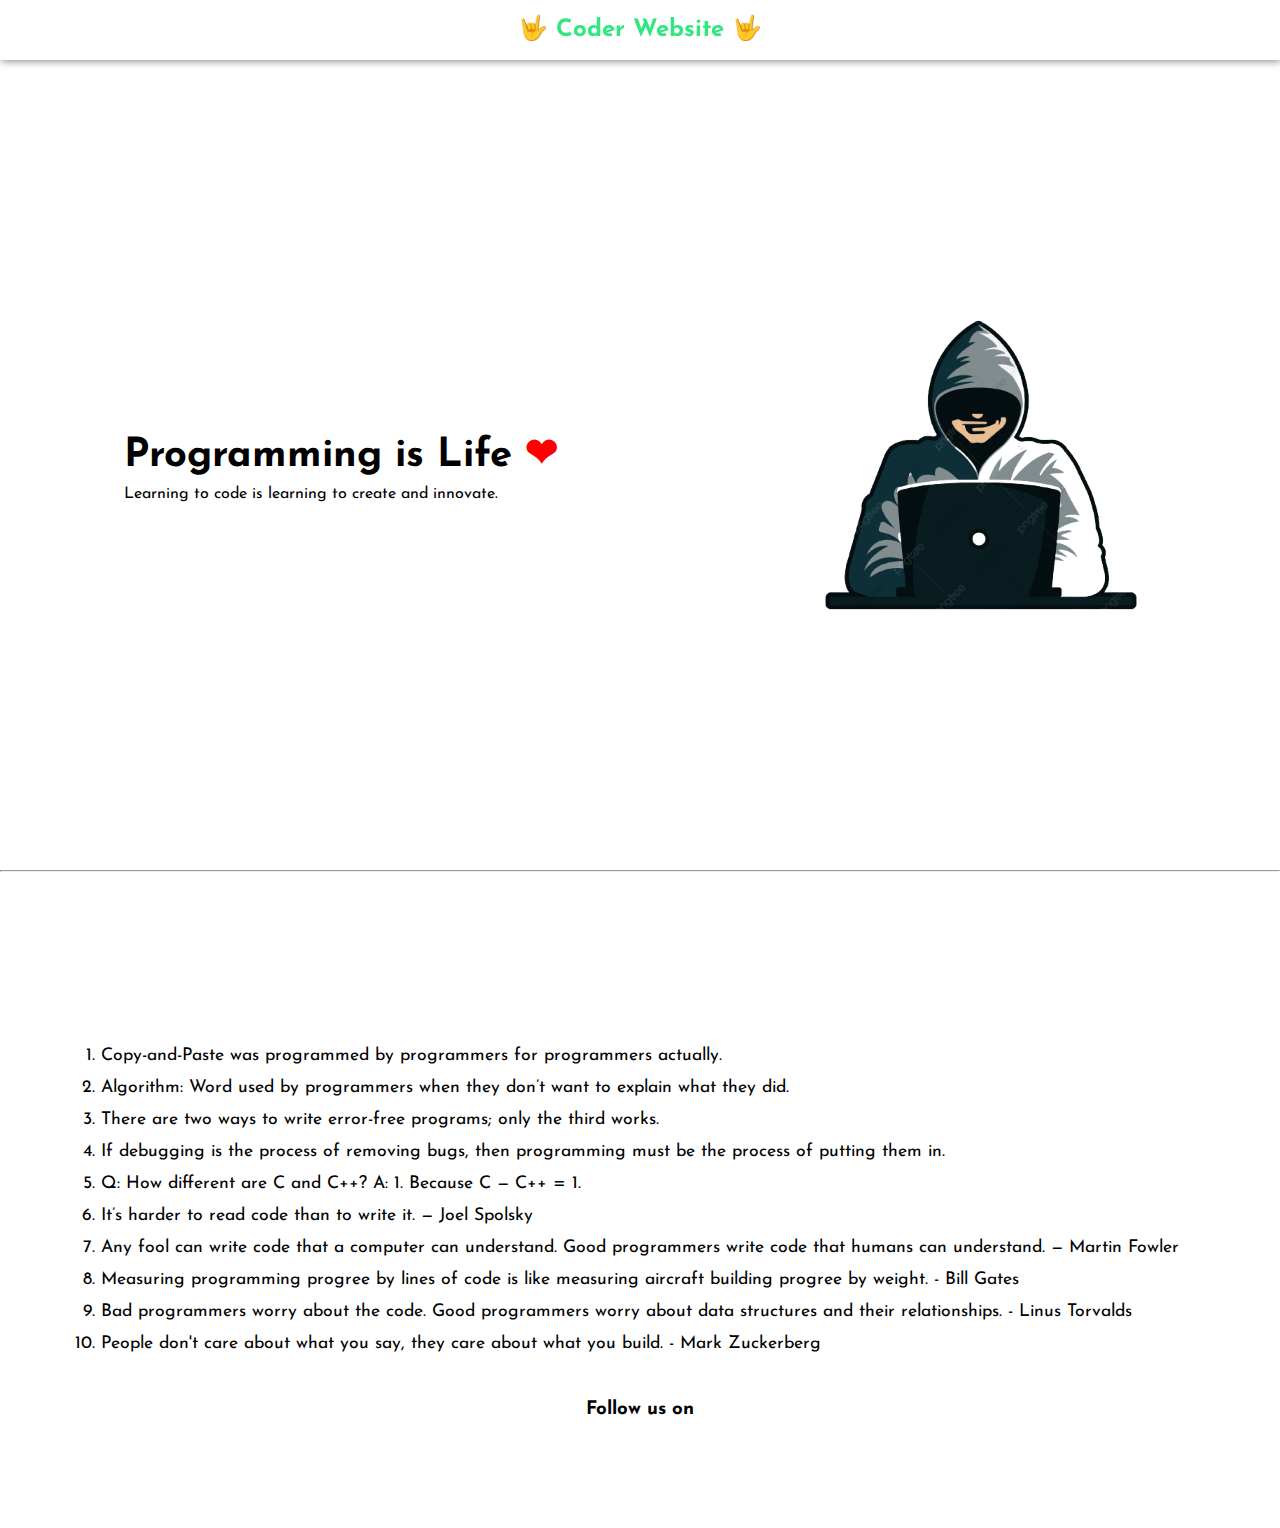
==== index.html @ 0305b73d "Add files via upload" ====
<!DOCTYPE html>
<html lang="en">
  <head>
    <meta charset="UTF-8" />
    <meta http-equiv="X-UA-Compatible" content="IE=edge" />
    <meta name="viewport" content="width=device-width, initial-scale=1.0" />
    <title>Coder Website ❤</title>
    <link rel="stylesheet" href="style.css" />
    <link rel="stylesheet" href="https://unpkg.com/aos@next/dist/aos.css" />
  </head>
  <body>
    <nav>
      <h2>🤟 Coder Website 🤟</h2>
    </nav>
    <div class="root">
      <div class="info">
        <h1>Programming is Life <span class="heart">❤</span></h1>
        <p>Learning to code is learning to create and innovate.</p>
        <p class="scroll">&downarrow;</p>
      </div>
      <img src="coder.png" alt="" class="coder" />
    </div>
    <hr>
    <div class="followus">
        <h3 data-aos="zoom-in" data-aos-duration="1000" data-aos-offset="50">Popular Quotes 🥰</h3>
        <ol>
            <li>Copy-and-Paste was programmed by programmers for programmers actually.</li>
            <li>Algorithm: Word used by programmers when they don’t want to explain what they did. </li>
            <li>There are two ways to write error-free programs; only the third works.</li>
            <li>If debugging is the process of removing bugs, then programming must be the process of putting them in.</li>
            <li>Q: How different are C and C++? A: 1. Because C — C++ = 1. </li>
            <li>It’s harder to read code than to write it. — Joel Spolsky</li>
            <li>Any fool can write code that a computer can understand. Good programmers write code that humans can understand. — Martin Fowler</li>
            <li>Measuring programming progree by lines of code is like measuring aircraft building progree by weight. - Bill Gates</li>
            <li> Bad programmers worry about the code. Good programmers worry about data structures and their relationships. - Linus Torvalds</li>
            <li>People don't care about what you say, they care about what you build. - Mark Zuckerberg</li>
        </ol>
      <div class="icons">
          <h3>Follow us on </h3>
        <img src="instagram.png" alt="Instagram" class="icon" data-aos="fade-in" data-aos-offset="10" data-aos-duration="2000"/>
        <img src="youtube.png" alt="Youtube" class="icon" data-aos="fade-in" data-aos-offset="10" data-aos-duration="2000"/>
        <img src="facebook.png" alt="Facebook" class="icon" data-aos="fade-in" data-aos-offset="10" data-aos-duration="2000"/>
        <img src="whatsapp.png" alt="Whatsapp" class="icon" data-aos="fade-in" data-aos-offset="10" data-aos-duration="2000"/>
      </div>
    </div>

    <script src="https://unpkg.com/aos@next/dist/aos.js"></script>
    <script>
      AOS.init();
    </script>
  </body>
</html>
---- style.css ----
@import url("https://fonts.googleapis.com/css2?family=Josefin+Sans:wght@100;400&display=swap");
*,
::after,
::before {
  margin: 0;
  padding: 0;
  box-sizing: border-box;
  font-family: Josefin Sans;
}

.root {
  display: flex;
  justify-content: space-around;
  align-items: center;
  height: 90vh;
}
.info p {
  margin-top: 10px;
}
h1 {
  color: black;
  font-size: 2.5rem;
}

.heart {
  cursor: pointer;
  color: red;
  animation: blink 3s infinite 0.3s linear;
}
@keyframes blink {
  0% {
    opacity: 1;
  }
  25% {
    opacity: 0;
  }
  50% {
    opacity: 1;
  }
  75% {
    opacity: 0;
  }
  100% {
    opacity: 1;
  }
}
.coder {
  height: 350px;
  transition: all 0.4s;
}
.coder:hover {
  filter: contrast(150%);
}
nav {
  height: 60px;
  background-color: white;
  text-align: center;
  filter: drop-shadow(1px 1px 4px gray);
}
nav h2 {
  line-height: 60px;
  color: #31e782;
}
.scroll {
  display: none;
}

.followus{
    display: flex;
    flex-direction: column;
    margin: 50px 40px;
    align-items: center;
    gap: 3rem;
}
.followus>h3{
    background-color: #31e782;
    padding: 20px 30px;
    border-radius: 5px;
    text-align: center;
}
.followus ol li{
    font-size: 1.1rem;
    margin-top: 15px;
    
}
.icons{
    text-align: center;

}
.icon{
    height: 35px;
    margin: 10px;
    transition: all 0.4s;
    cursor: pointer;
}
.icon:hover{
    transform: scale(1.3);
}



/* Media Queries */

@media (max-width: 805px) {
  .info h1 {
    font-size: 2rem;
  }
  .coder {
    height: 300px;
  }
}
@media (max-width: 700px) {
  .root {
    flex-direction: column-reverse;
  }
  .info {
    text-align: center;
    padding: 5px 10px;
  }
  .info h1 {
    font-size: 1.5rem;
  }
  .coder {
    height: 280px;
  }
  .scroll {
    display: block;
    font-weight: 700;
    font-size: 1.9rem;
  }
  .followus p{
      width: 80vw;
  }
}
@media (max-width: 320px) {
  .info h1 {
    font-size: 1.3rem;
  }
}
@media (max-width: 270px) {
  .coder {
    height: 240px;
  }
}
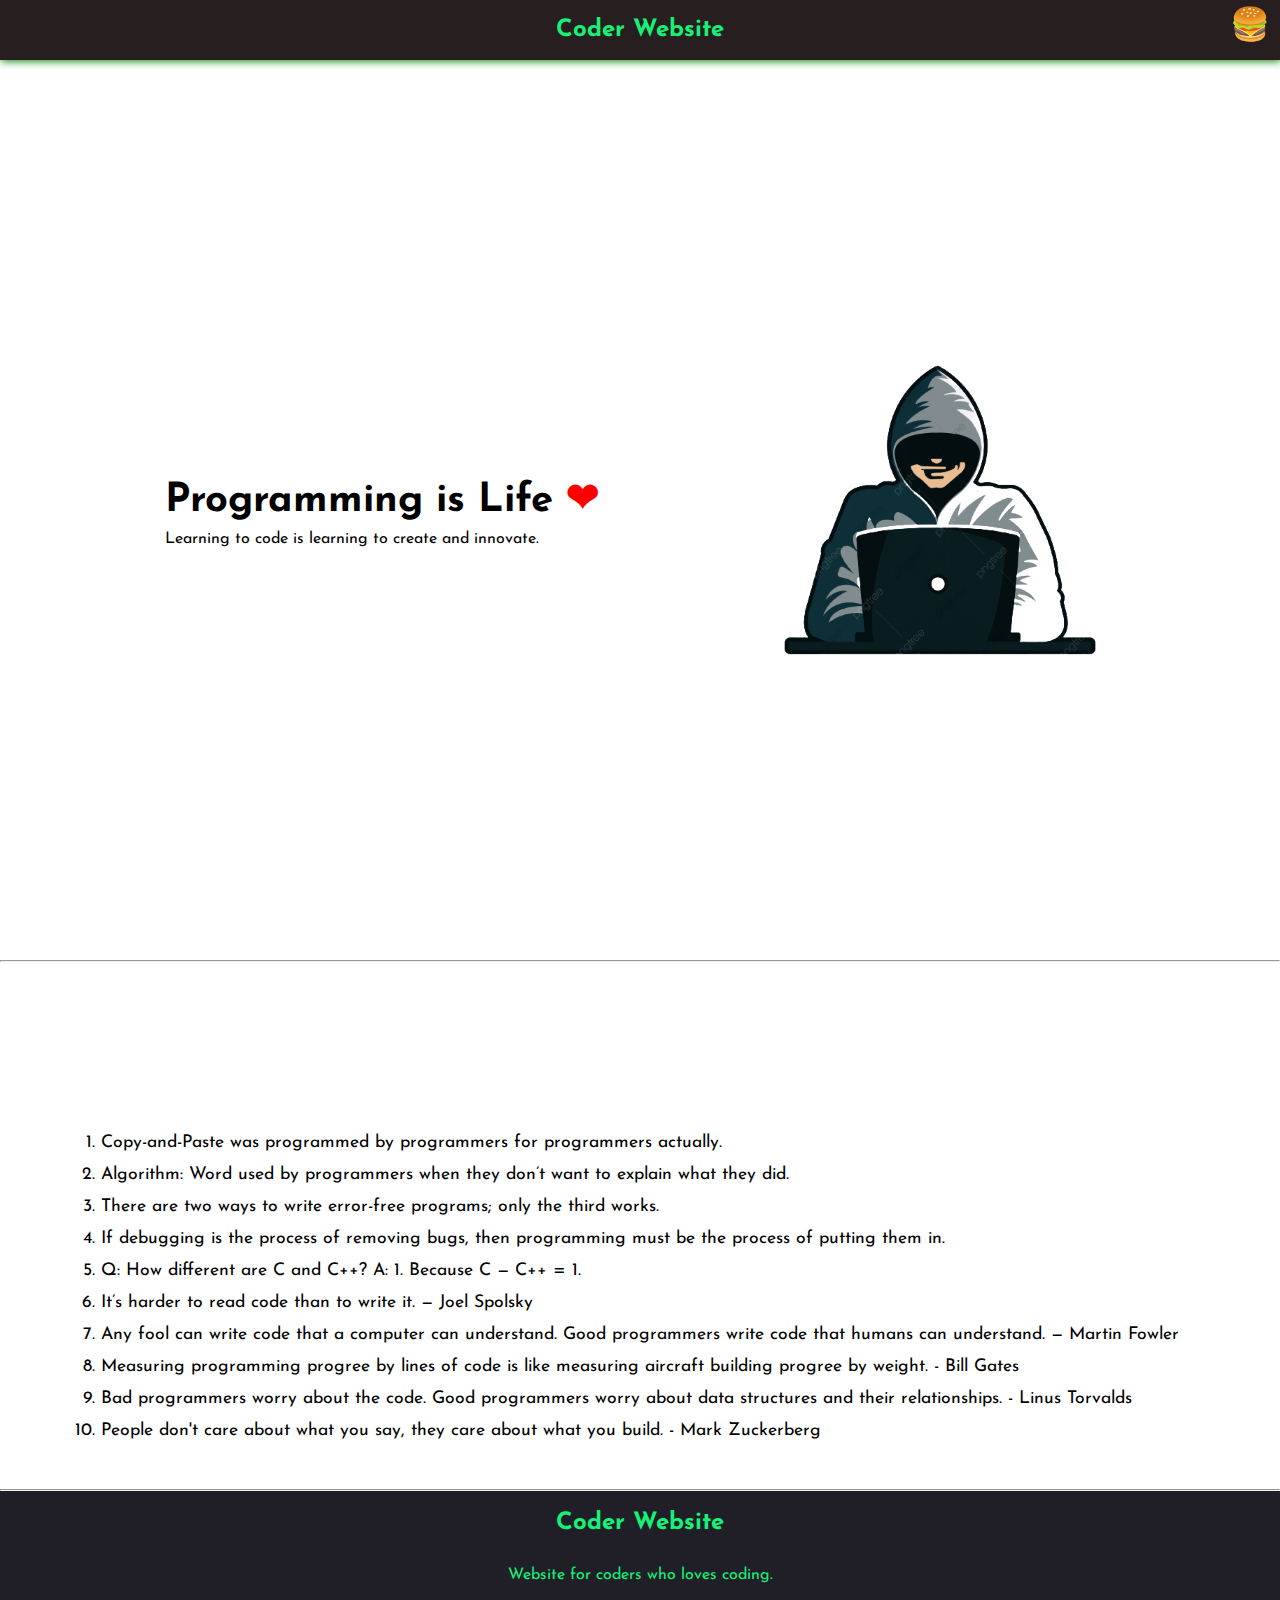
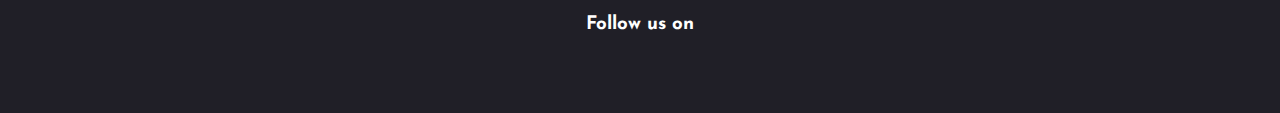
==== commit 7cf17eef: "Add files via upload" ====
--- a/index.html
+++ b/index.html
@@ -10,43 +10,112 @@
   </head>
   <body>
     <nav>
-      <h2>🤟 Coder Website 🤟</h2>
+      <h2>Coder Website</h2>
+      <h3>🍔</h3>
+      <ul>
+        <li><a href="#">Home</a></li>
+        <li><a href="#">Video</a></li>
+        <li><a href="#">Blogs</a></li>
+        <li><a href="#">Follow Us</a></li>
+      </ul>
     </nav>
     <div class="root">
       <div class="info">
         <h1>Programming is Life <span class="heart">❤</span></h1>
         <p>Learning to code is learning to create and innovate.</p>
-        <p class="scroll">&downarrow;</p>
+        <div class="scroll">
+          <p class="down">&downarrow;</p>
+        </div>
       </div>
       <img src="coder.png" alt="" class="coder" />
     </div>
+    <hr />
+    <div class="followus">
+      <h3 data-aos="zoom-in" data-aos-duration="1000" data-aos-offset="50">
+        Popular Quotes
+      </h3>
+      <ol>
+        <li>
+          Copy-and-Paste was programmed by programmers for programmers actually.
+        </li>
+        <li>
+          Algorithm: Word used by programmers when they don’t want to explain
+          what they did.
+        </li>
+        <li>
+          There are two ways to write error-free programs; only the third works.
+        </li>
+        <li>
+          If debugging is the process of removing bugs, then programming must be
+          the process of putting them in.
+        </li>
+        <li>Q: How different are C and C++? A: 1. Because C — C++ = 1.</li>
+        <li>It’s harder to read code than to write it. — Joel Spolsky</li>
+        <li>
+          Any fool can write code that a computer can understand. Good
+          programmers write code that humans can understand. — Martin Fowler
+        </li>
+        <li>
+          Measuring programming progree by lines of code is like measuring
+          aircraft building progree by weight. - Bill Gates
+        </li>
+        <li>
+          Bad programmers worry about the code. Good programmers worry about
+          data structures and their relationships. - Linus Torvalds
+        </li>
+        <li>
+          People don't care about what you say, they care about what you build.
+          - Mark Zuckerberg
+        </li>
+      </ol>
+    </div>
     <hr>
-    <div class="followus">
-        <h3 data-aos="zoom-in" data-aos-duration="1000" data-aos-offset="50">Popular Quotes 🥰</h3>
-        <ol>
-            <li>Copy-and-Paste was programmed by programmers for programmers actually.</li>
-            <li>Algorithm: Word used by programmers when they don’t want to explain what they did. </li>
-            <li>There are two ways to write error-free programs; only the third works.</li>
-            <li>If debugging is the process of removing bugs, then programming must be the process of putting them in.</li>
-            <li>Q: How different are C and C++? A: 1. Because C — C++ = 1. </li>
-            <li>It’s harder to read code than to write it. — Joel Spolsky</li>
-            <li>Any fool can write code that a computer can understand. Good programmers write code that humans can understand. — Martin Fowler</li>
-            <li>Measuring programming progree by lines of code is like measuring aircraft building progree by weight. - Bill Gates</li>
-            <li> Bad programmers worry about the code. Good programmers worry about data structures and their relationships. - Linus Torvalds</li>
-            <li>People don't care about what you say, they care about what you build. - Mark Zuckerberg</li>
-        </ol>
+
+    <footer>
+      <h2>Coder Website</h2>
+      <p>Website for coders who loves coding.</p>
       <div class="icons">
-          <h3>Follow us on </h3>
-        <img src="instagram.png" alt="Instagram" class="icon" data-aos="fade-in" data-aos-offset="10" data-aos-duration="2000"/>
-        <img src="youtube.png" alt="Youtube" class="icon" data-aos="fade-in" data-aos-offset="10" data-aos-duration="2000"/>
-        <img src="facebook.png" alt="Facebook" class="icon" data-aos="fade-in" data-aos-offset="10" data-aos-duration="2000"/>
-        <img src="whatsapp.png" alt="Whatsapp" class="icon" data-aos="fade-in" data-aos-offset="10" data-aos-duration="2000"/>
+        <h3>Follow us on</h3>
+        <img
+          src="instagram.png"
+          alt="Instagram"
+          class="icon"
+          data-aos="fade-in"
+          data-aos-offset="20"
+          data-aos-duration="2000"
+        />
+        <img
+          src="youtube.png"
+          alt="Youtube"
+          class="icon"
+          data-aos="fade-in"
+          data-aos-offset="20"
+          data-aos-duration="2000"
+        />
+        <img
+          src="facebook.png"
+          alt="Facebook"
+          class="icon"
+          data-aos="fade-in"
+          data-aos-offset="20"
+          data-aos-duration="2000"
+        />
+        <img
+          src="whatsapp.png"
+          alt="Whatsapp"
+          class="icon"
+          data-aos="fade-in"
+          data-aos-offset="20"
+          data-aos-duration="2000"
+        />
       </div>
-    </div>
+
+    </footer>
 
     <script src="https://unpkg.com/aos@next/dist/aos.js"></script>
     <script>
       AOS.init();
     </script>
+    <script src="app.js"></script>
   </body>
 </html>
--- a/style.css
+++ b/style.css
@@ -6,15 +6,19 @@
   padding: 0;
   box-sizing: border-box;
   font-family: Josefin Sans;
+  scroll-behavior: smooth;
+}
+html{
+  scroll-behavior: smooth;
 }
 
 .root {
   display: flex;
-  justify-content: space-around;
+  justify-content: space-evenly;
   align-items: center;
-  height: 90vh;
-}
-.info p {
+  height: 100vh;
+}
+.info > p {
   margin-top: 10px;
 }
 h1 {
@@ -25,78 +29,140 @@
 .heart {
   cursor: pointer;
   color: red;
-  animation: blink 3s infinite 0.3s linear;
-}
+  animation: blink 1.5s infinite 2s linear;
+  z-index: 0;
+}
+
+.coder {
+  height: 350px;
+  transition: all 0.4s;
+}
+.coder:hover {
+  filter: contrast(250%);
+}
+nav {
+  height: 60px;
+  background-color: rgb(39, 31, 31);
+  text-align: center;
+  filter: drop-shadow(1px 1px 4px green);
+  position: sticky;
+  top: 0;
+  z-index: 1;
+}
+nav h2 {
+  line-height: 60px;
+  color: #17f178;
+}
+
+nav ul{
+  background-color: #17f178;
+  list-style: none;
+  position: relative;
+  display: flex;
+  justify-content: space-evenly;
+  left: -110vw;
+  transition: all 0.5s ease-in; 
+  opacity: 0.3; 
+}
+
+nav ul a{
+  text-decoration: none;
+  color: rgb(39, 31, 31);
+  font-size: 1.2rem;
+  padding: 7px 20px ;
+  line-height: 40px;
+  transition: all 0.3s ease-in;
+}
+nav ul a:hover{
+  color: #31e782;
+  background-color: rgb(39, 31, 31);
+  border-radius: 2px;
+}
+
+nav h3 {
+  position: absolute;
+  top: 5px;
+  right: 10px;
+  color: white;
+  font-size: 2rem;
+  cursor: pointer;
+}
+
+ /* For nav animation */
+
+.left0{
+  left: 0px;
+  opacity: 1;
+}
+/* End  of nav animation code */
+.down {
+  display: none;
+  color: black;
+  text-align: center;
+}
+
+.followus {
+  display: flex;
+  flex-direction: column;
+  margin: 50px 40px;
+  align-items: center;
+  gap: 3rem;
+}
+.followus > h3 {
+  background-color: #31e782;
+  padding: 20px 30px;
+  border-radius: 5px;
+  text-align: center;
+}
+.followus ol li {
+  font-size: 1.1rem;
+  margin-top: 15px;
+}
+.icons {
+  text-align: center;
+  color: white;
+}
+.icon {
+  height: 35px;
+  margin: 10px;
+  transition: all 0.4s;
+  cursor: pointer;
+}
+.icon:hover {
+  transform: scale(1.3);
+}
+
+footer{
+  padding: 20px 20px ;
+  display: flex;
+  flex-direction: column;
+  justify-content: space-evenly;
+  align-items: center;
+  gap: 2rem;
+  background-color: rgb(32, 31, 39);
+  color: #17f178;
+}
+
+
+/* Animations */
+
 @keyframes blink {
   0% {
     opacity: 1;
   }
   25% {
-    opacity: 0;
+    opacity: 0.5;
   }
   50% {
     opacity: 1;
   }
   75% {
-    opacity: 0;
+    opacity: 0.5;
   }
   100% {
     opacity: 1;
   }
 }
-.coder {
-  height: 350px;
-  transition: all 0.4s;
-}
-.coder:hover {
-  filter: contrast(150%);
-}
-nav {
-  height: 60px;
-  background-color: white;
-  text-align: center;
-  filter: drop-shadow(1px 1px 4px gray);
-}
-nav h2 {
-  line-height: 60px;
-  color: #31e782;
-}
-.scroll {
-  display: none;
-}
-
-.followus{
-    display: flex;
-    flex-direction: column;
-    margin: 50px 40px;
-    align-items: center;
-    gap: 3rem;
-}
-.followus>h3{
-    background-color: #31e782;
-    padding: 20px 30px;
-    border-radius: 5px;
-    text-align: center;
-}
-.followus ol li{
-    font-size: 1.1rem;
-    margin-top: 15px;
-    
-}
-.icons{
-    text-align: center;
-
-}
-.icon{
-    height: 35px;
-    margin: 10px;
-    transition: all 0.4s;
-    cursor: pointer;
-}
-.icon:hover{
-    transform: scale(1.3);
-}
-
 
 
 /* Media Queries */
@@ -112,6 +178,7 @@
 @media (max-width: 700px) {
   .root {
     flex-direction: column-reverse;
+    justify-content: center;
   }
   .info {
     text-align: center;
@@ -123,22 +190,49 @@
   .coder {
     height: 280px;
   }
-  .scroll {
+  .down {
+    font-weight: 700;
     display: block;
-    font-weight: 700;
-    font-size: 1.9rem;
-  }
-  .followus p{
-      width: 80vw;
+    font-size: 1.5rem;
+    padding-top: 10px;
+  }
+  .followus p {
+    width: 80vw;
+  }
+}
+@media (max-width:420px) {
+  nav ul a{
+    font-size: 0.8rem;
+    font-weight: 900;
   }
 }
 @media (max-width: 320px) {
   .info h1 {
     font-size: 1.3rem;
   }
+  nav{
+    text-align: left;
+  }
+  nav h2{
+    padding-left: 10px;
+  }
+  nav ul{
+    flex-direction: column;
+  }
 }
 @media (max-width: 270px) {
   .coder {
-    height: 240px;
-  }
-}
+    height: 40vh;
+    margin-top: 60px;
+  }
+}
+
+@media (max-height:450px) {
+  .root{
+    justify-content: space-around;
+  }
+  .coder{
+    margin-top: 60px;
+    height: 40vh;
+  }
+}
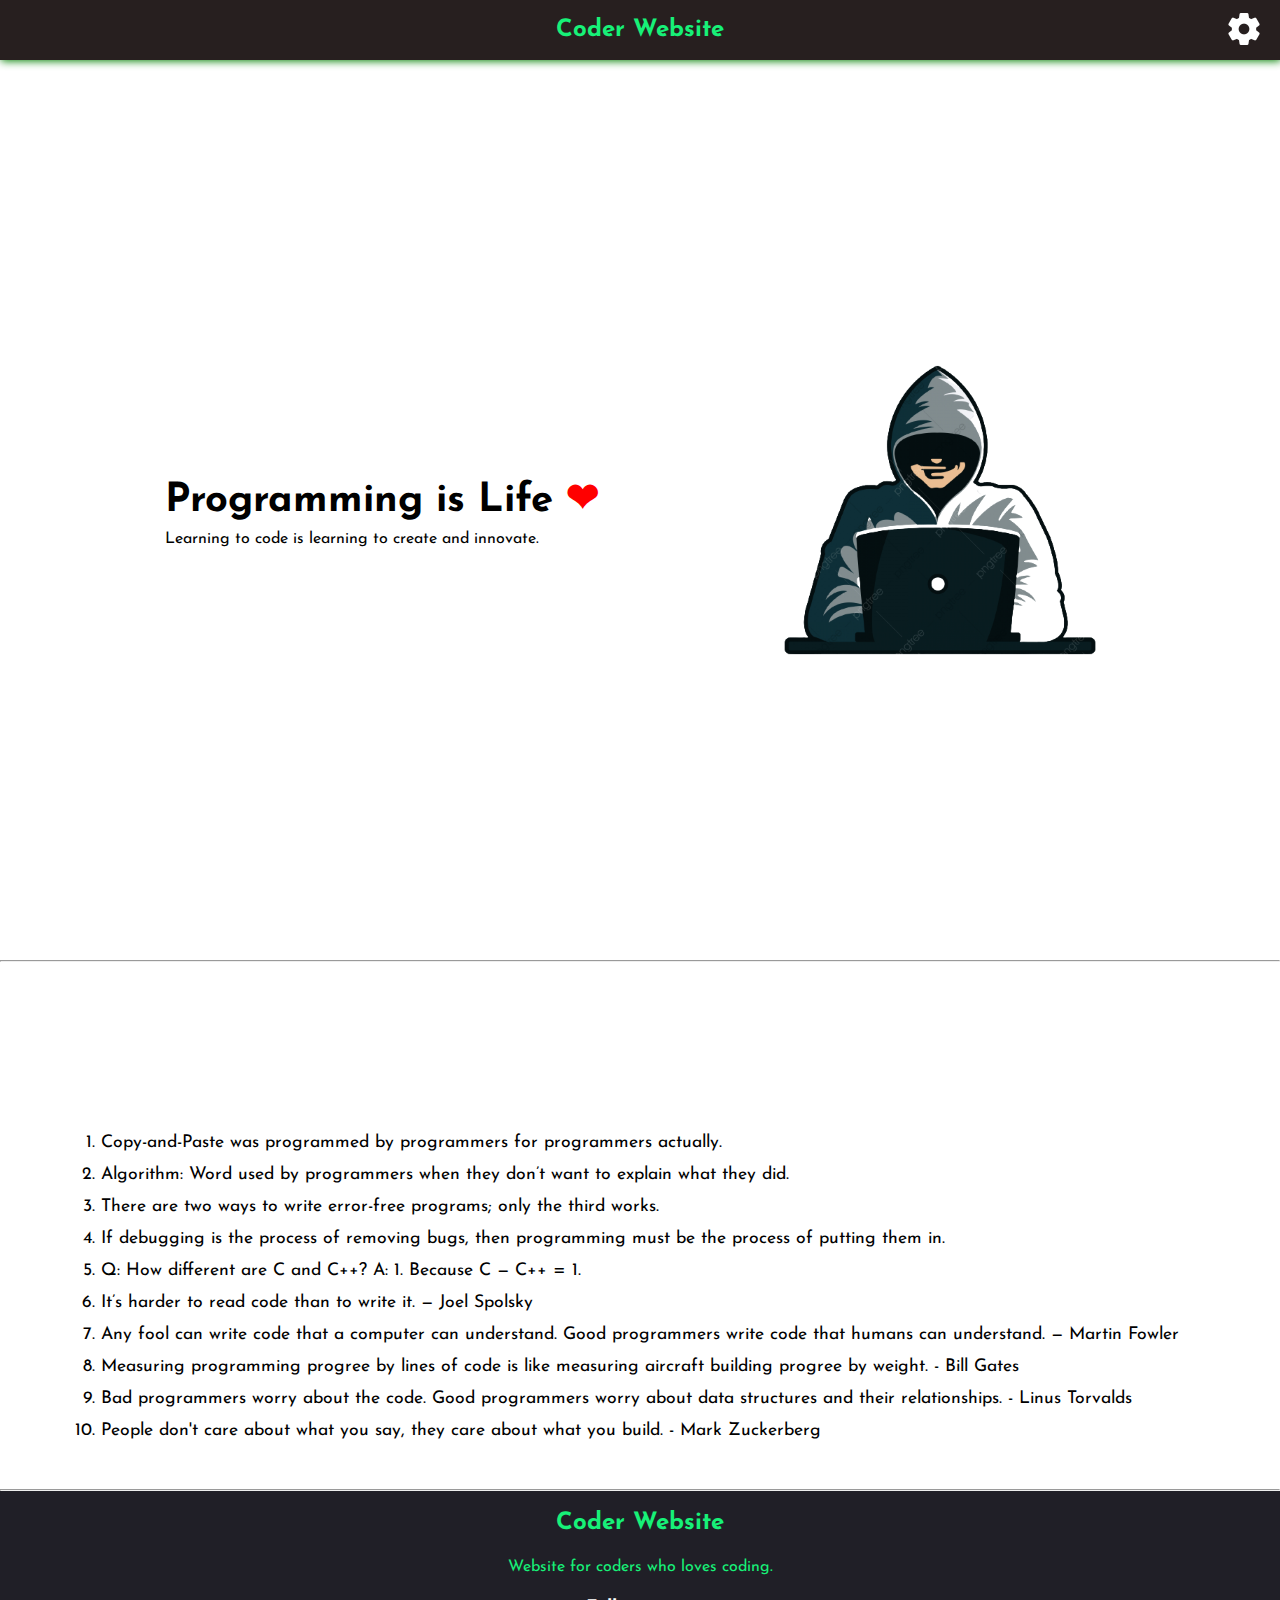
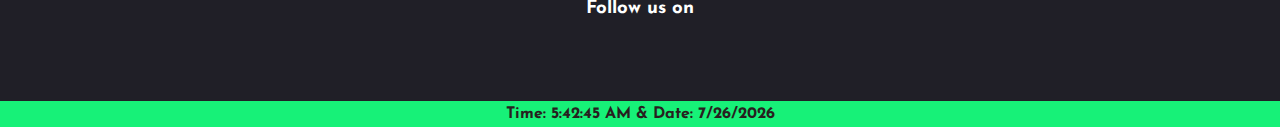
==== commit f5d78712: "Add files via upload" ====
--- a/index.html
+++ b/index.html
@@ -9,16 +9,20 @@
     <link rel="stylesheet" href="https://unpkg.com/aos@next/dist/aos.css" />
   </head>
   <body>
+    <!-- Navbar -->
     <nav>
       <h2>Coder Website</h2>
-      <h3>🍔</h3>
+      <img src="settings.png" alt="" id="setting" />
+      <img src="cancel.png" alt="" id="cancel" />
       <ul>
         <li><a href="#">Home</a></li>
         <li><a href="#">Video</a></li>
         <li><a href="#">Blogs</a></li>
-        <li><a href="#">Follow Us</a></li>
+        <li><a href="#followinfo">Follow Us</a></li>
       </ul>
     </nav>
+
+    <!-- First look -->
     <div class="root">
       <div class="info">
         <h1>Programming is Life <span class="heart">❤</span></h1>
@@ -29,8 +33,11 @@
       </div>
       <img src="coder.png" alt="" class="coder" />
     </div>
+
     <hr />
-    <div class="followus">
+
+    <!-- Programming Quotes -->
+    <div class="quotes">
       <h3 data-aos="zoom-in" data-aos-duration="1000" data-aos-offset="50">
         Popular Quotes
       </h3>
@@ -69,22 +76,25 @@
         </li>
       </ol>
     </div>
-    <hr>
 
-    <footer>
+    <hr />
+
+    <!-- Footer and follow info -->
+    
+    <footer id="followinfo">
       <h2>Coder Website</h2>
       <p>Website for coders who loves coding.</p>
       <div class="icons">
         <h3>Follow us on</h3>
         <img
-          src="instagram.png"
-          alt="Instagram"
+        src="instagram.png"
+        alt="Instagram"
           class="icon"
           data-aos="fade-in"
           data-aos-offset="20"
           data-aos-duration="2000"
-        />
-        <img
+          />
+          <img
           src="youtube.png"
           alt="Youtube"
           class="icon"
@@ -93,29 +103,29 @@
           data-aos-duration="2000"
         />
         <img
-          src="facebook.png"
+        src="facebook.png"
           alt="Facebook"
           class="icon"
           data-aos="fade-in"
           data-aos-offset="20"
           data-aos-duration="2000"
-        />
-        <img
+          />
+          <img
           src="whatsapp.png"
           alt="Whatsapp"
           class="icon"
           data-aos="fade-in"
           data-aos-offset="20"
           data-aos-duration="2000"
-        />
-      </div>
-
-    </footer>
-
+          />
+        </div>
+        <p id="timeh4"></p>
+      </footer>
+      
     <script src="https://unpkg.com/aos@next/dist/aos.js"></script>
     <script>
       AOS.init();
     </script>
     <script src="app.js"></script>
   </body>
-</html>
+  </html>
--- a/style.css
+++ b/style.css
@@ -79,13 +79,22 @@
   border-radius: 2px;
 }
 
-nav h3 {
+nav img{
   position: absolute;
-  top: 5px;
-  right: 10px;
+  top: 13px;
+  right: 20px;
+  cursor: pointer;
   color: white;
-  font-size: 2rem;
-  cursor: pointer;
+  height: 32px;
+  filter: invert(100%);
+}
+
+nav h4{
+  position: absolute;
+  top: 20px;
+  left: 20px;
+  color: #17f178;
+
 }
 
  /* For nav animation */
@@ -93,6 +102,14 @@
 .left0{
   left: 0px;
   opacity: 1;
+}
+.setting{
+  transition: all 0.7s;
+  transform: rotate(360deg);
+}
+.cancel{
+  transition: all 0.7s;
+  transform: rotate(-360deg);
 }
 /* End  of nav animation code */
 .down {
@@ -101,20 +118,20 @@
   text-align: center;
 }
 
-.followus {
+.quotes {
   display: flex;
   flex-direction: column;
   margin: 50px 40px;
   align-items: center;
   gap: 3rem;
 }
-.followus > h3 {
+.quotes > h3 {
   background-color: #31e782;
   padding: 20px 30px;
   border-radius: 5px;
   text-align: center;
 }
-.followus ol li {
+.quotes ol li {
   font-size: 1.1rem;
   margin-top: 15px;
 }
@@ -133,14 +150,22 @@
 }
 
 footer{
-  padding: 20px 20px ;
+  padding-top: 20px;
   display: flex;
   flex-direction: column;
   justify-content: space-evenly;
   align-items: center;
-  gap: 2rem;
+  gap: 1.5rem;
   background-color: rgb(32, 31, 39);
   color: #17f178;
+}
+#timeh4{
+  padding: 5px 0;
+  background-color: #17f178;
+  color: rgb(39, 31, 31);
+  width: 100%;
+  text-align: center;
+  font-weight: bold;
 }
 
 
@@ -196,7 +221,7 @@
     font-size: 1.5rem;
     padding-top: 10px;
   }
-  .followus p {
+  .quotes p {
     width: 80vw;
   }
 }
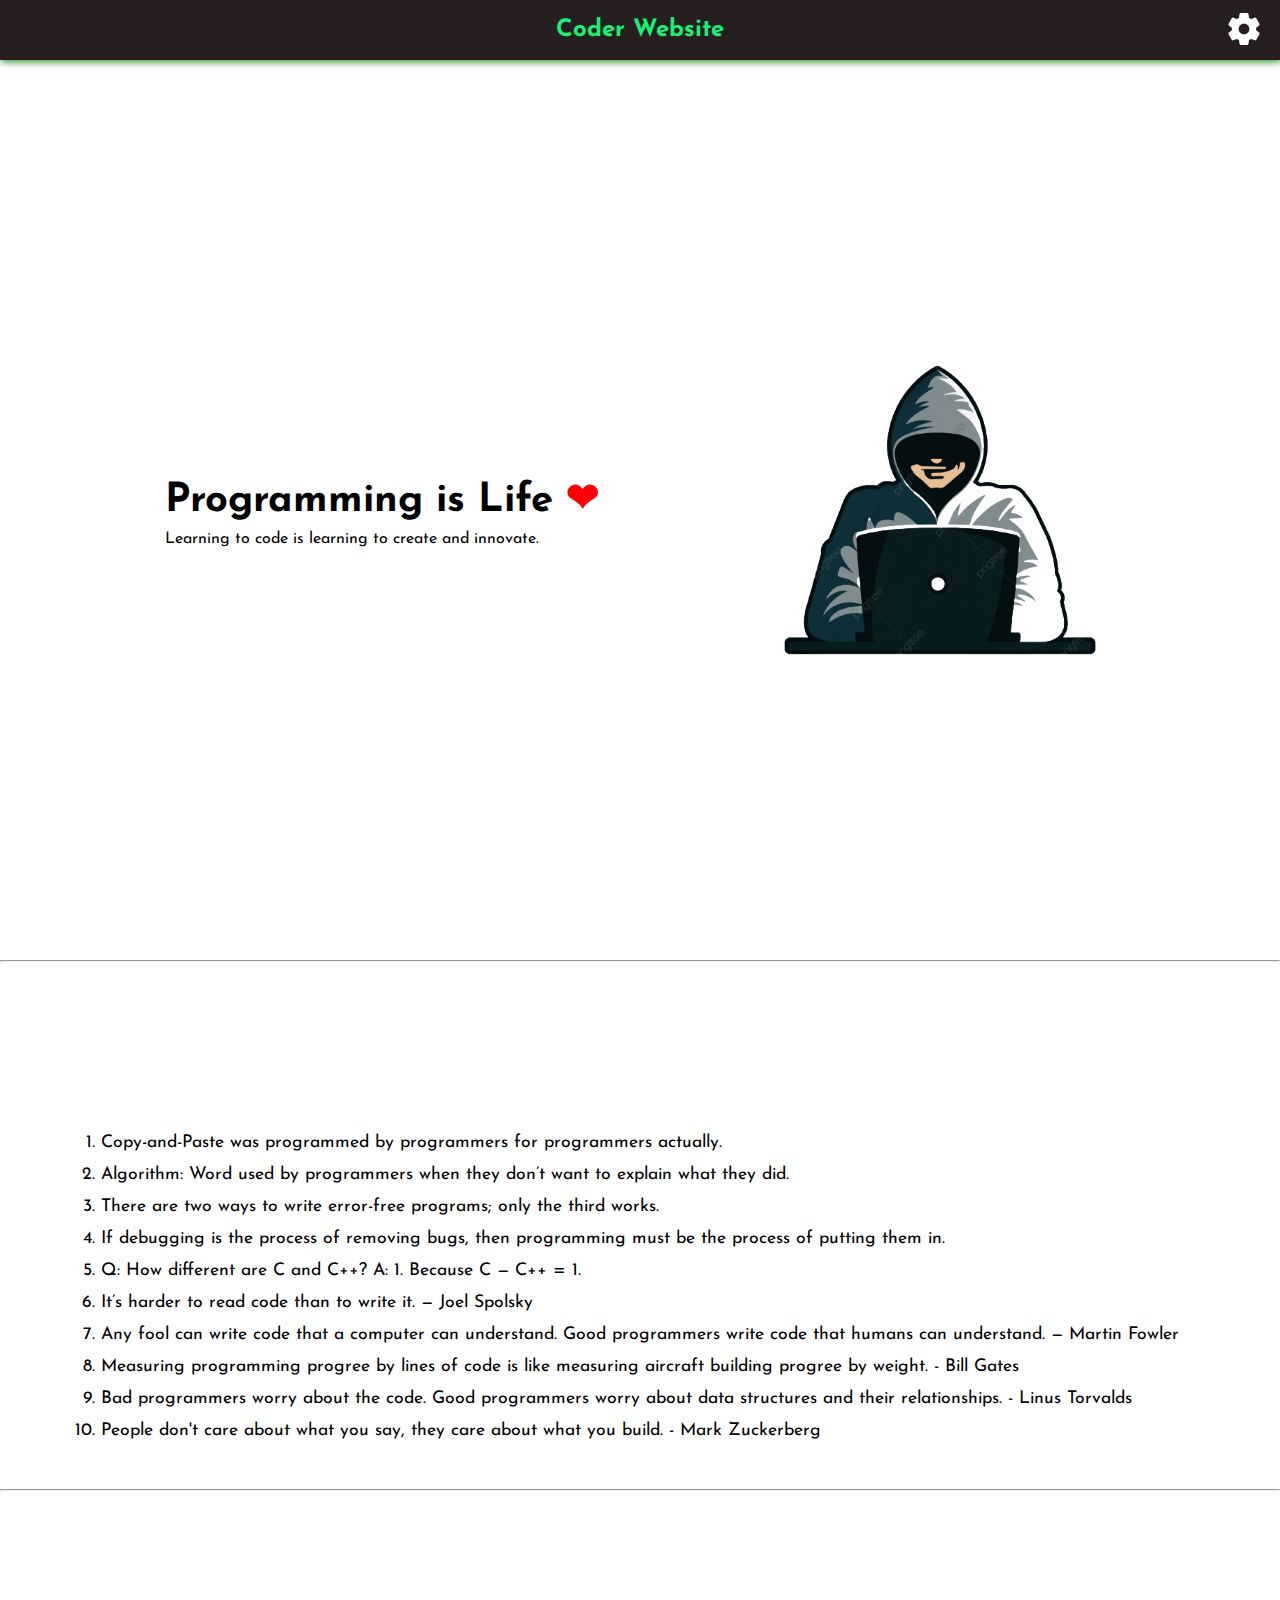
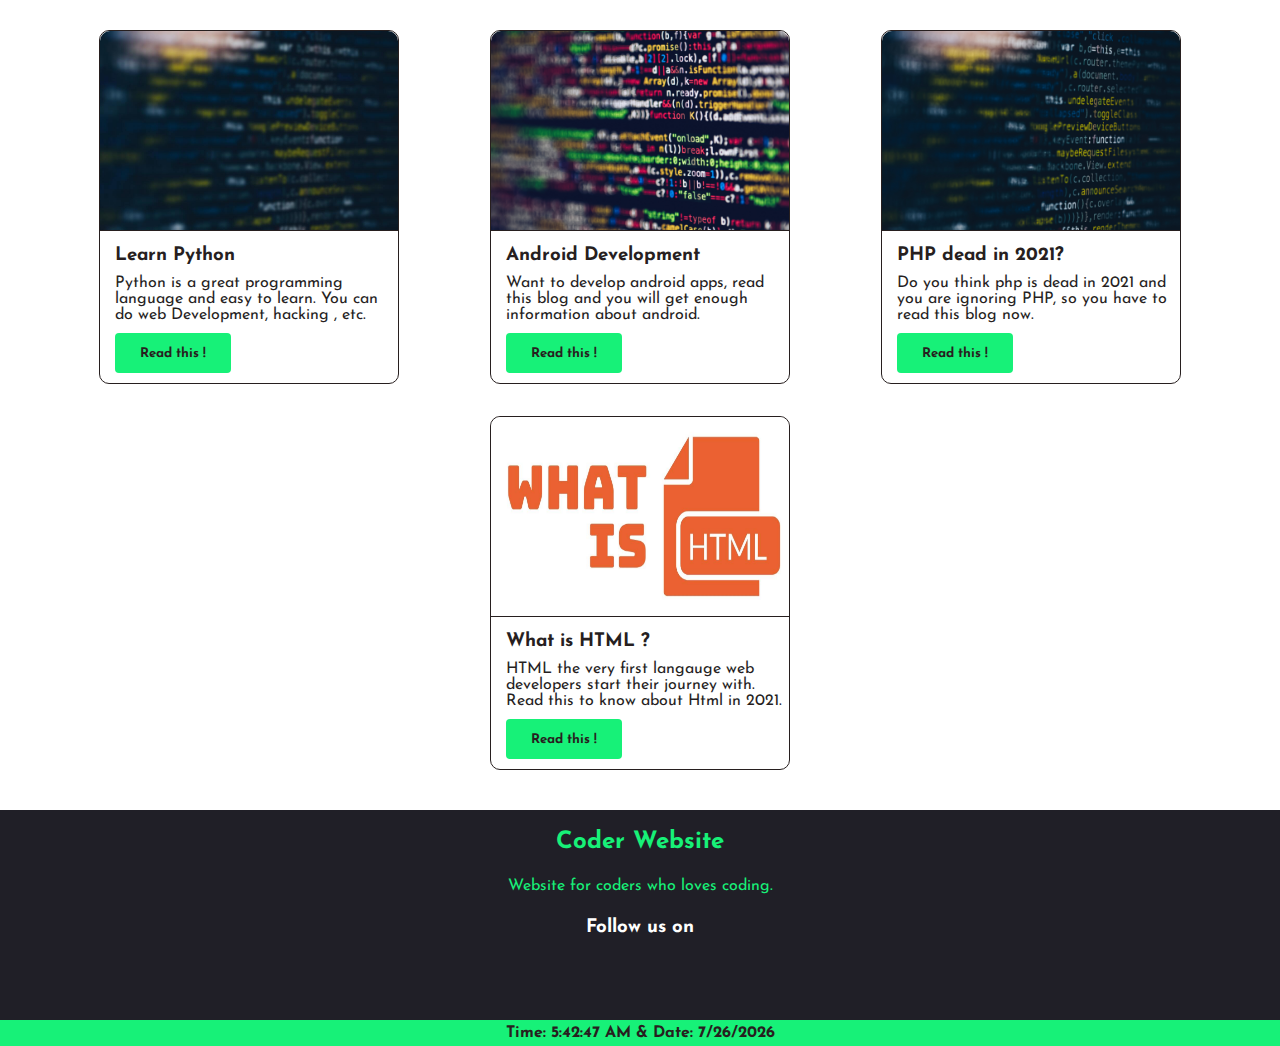
==== commit cf983493: "Add files via upload" ====
--- a/index.html
+++ b/index.html
@@ -16,13 +16,13 @@
       <img src="cancel.png" alt="" id="cancel" />
       <ul>
         <li><a href="#">Home</a></li>
-        <li><a href="#">Video</a></li>
-        <li><a href="#">Blogs</a></li>
+        <li><a href="#Quotes">Quotes</a></li>
+        <li><a href="#Blog">Blogs</a></li>
         <li><a href="#followinfo">Follow Us</a></li>
       </ul>
     </nav>
 
-    <!-- First look -->
+    <!-- Main look -->
     <div class="root">
       <div class="info">
         <h1>Programming is Life <span class="heart">❤</span></h1>
@@ -37,8 +37,15 @@
     <hr />
 
     <!-- Programming Quotes -->
-    <div class="quotes">
-      <h3 data-aos="zoom-in" data-aos-duration="1000" data-aos-offset="50">
+    <div class="quotes" id="Quotes">
+      <h3
+        data-aos="zoom-in"
+        data-aos-duration="1000"
+        data-aos-offset="50"
+        data-tilt
+        data-tilt-glare
+        data-tilt-max-glare="0.8"
+      >
         Popular Quotes
       </h3>
       <ol>
@@ -79,22 +86,82 @@
 
     <hr />
 
+    <!-- Blogs -->
+    <div class="blogs" id="Blog">
+      <div
+        class="codingblogs"
+        data-aos="zoom-in"
+        data-aos-duration="1000"
+        data-aos-offset="50"
+        data-tilt
+        data-tilt-glare
+        data-tilt-max-glare="0.8"
+      >
+        <h3>Coding Blogs</h3>
+      </div>
+
+      <section class="someblogs">
+        <div class="blog" data-tilt data-tilt-glare data-tilt-max-glare="0.2">
+          <img src="blog_img/blog1.jpg" alt="blog image" />
+          <div class="info">
+            <h3 class="title">Learn Python</h3>
+            <p class="description">
+              Python is a great programming language and easy to learn. You can do web Development, hacking , etc.
+            </p>
+            <button>
+              <a href="blog_posts/blog1/python-programming.html">Read this !</a>
+            </button>
+          </div>
+        </div>
+        <div class="blog" data-tilt data-tilt-glare data-tilt-max-glare="0.2">
+          <img src="blog_img/blog2.jpg" alt="blog image" />
+          <div class="info">
+            <h3 class="title">Android Development</h3>
+            <p class="description">
+              Want to develop android apps, read this blog and you will get enough information about android.
+            </p>
+            <button><a href="blog_posts/blog2/android-development.html">Read this !</a></button>
+          </div>
+        </div>
+        <div class="blog" data-tilt data-tilt-glare data-tilt-max-glare="0.2">
+          <img src="blog_img/blog3.jpg" alt="blog image" />
+          <div class="info">
+            <h3 class="title">PHP dead in 2021?</h3>
+            <p class="description">
+              Do you think php is dead in 2021 and you are ignoring PHP, so you have to read this blog now.
+            </p>
+            <button><a href="blog_posts/blog3/php-development.html">Read this !</a></button>
+          </div>
+        </div>
+        <div class="blog" data-tilt data-tilt-glare data-tilt-max-glare="0.2">
+          <img src="blog_img/blog4.jpg" alt="blog image" />
+          <div class="info">
+            <h3 class="title">What is HTML ?</h3>
+            <p class="description">
+              HTML the very first langauge web developers start their journey with. Read this to know about Html in 2021. 
+            </p>
+            <button><a href="blog_posts/blog4/learning-html.html">Read this !</a></button>
+          </div>
+        </div>
+      </section>
+    </div>
+
     <!-- Footer and follow info -->
-    
+
     <footer id="followinfo">
       <h2>Coder Website</h2>
       <p>Website for coders who loves coding.</p>
       <div class="icons">
         <h3>Follow us on</h3>
         <img
-        src="instagram.png"
-        alt="Instagram"
+          src="instagram.png"
+          alt="Instagram"
           class="icon"
           data-aos="fade-in"
           data-aos-offset="20"
           data-aos-duration="2000"
-          />
-          <img
+        />
+        <img
           src="youtube.png"
           alt="Youtube"
           class="icon"
@@ -103,29 +170,30 @@
           data-aos-duration="2000"
         />
         <img
-        src="facebook.png"
+          src="facebook.png"
           alt="Facebook"
           class="icon"
           data-aos="fade-in"
           data-aos-offset="20"
           data-aos-duration="2000"
-          />
-          <img
+        />
+        <img
           src="whatsapp.png"
           alt="Whatsapp"
           class="icon"
           data-aos="fade-in"
           data-aos-offset="20"
           data-aos-duration="2000"
-          />
-        </div>
-        <p id="timeh4"></p>
-      </footer>
-      
+        />
+      </div>
+      <p id="timeh4"></p>
+    </footer>
+
     <script src="https://unpkg.com/aos@next/dist/aos.js"></script>
     <script>
       AOS.init();
     </script>
+    <script src="vanilla-tilt.js"></script>
     <script src="app.js"></script>
   </body>
-  </html>
+</html>
--- a/style.css
+++ b/style.css
@@ -1,14 +1,18 @@
 @import url("https://fonts.googleapis.com/css2?family=Josefin+Sans:wght@100;400&display=swap");
-*,
-::after,
-::before {
+*, ::after, ::before {
   margin: 0;
   padding: 0;
   box-sizing: border-box;
   font-family: Josefin Sans;
   scroll-behavior: smooth;
 }
-html{
+
+:root {
+  --hacker-green: #17f178;
+  --website-black: rgb(39, 31, 31);
+}
+
+html {
   scroll-behavior: smooth;
 }
 
@@ -18,9 +22,11 @@
   align-items: center;
   height: 100vh;
 }
-.info > p {
+
+.info>p {
   margin-top: 10px;
 }
+
 h1 {
   color: black;
   font-size: 2.5rem;
@@ -37,9 +43,7 @@
   height: 350px;
   transition: all 0.4s;
 }
-.coder:hover {
-  filter: contrast(250%);
-}
+
 nav {
   height: 60px;
   background-color: rgb(39, 31, 31);
@@ -49,37 +53,39 @@
   top: 0;
   z-index: 1;
 }
+
 nav h2 {
   line-height: 60px;
   color: #17f178;
 }
 
-nav ul{
+nav ul {
   background-color: #17f178;
   list-style: none;
   position: relative;
   display: flex;
   justify-content: space-evenly;
   left: -110vw;
-  transition: all 0.5s ease-in; 
-  opacity: 0.3; 
-}
-
-nav ul a{
+  transition: all 0.5s ease-in;
+  opacity: 0.3;
+}
+
+nav ul a {
   text-decoration: none;
   color: rgb(39, 31, 31);
   font-size: 1.2rem;
-  padding: 7px 20px ;
+  padding: 7px 20px;
   line-height: 40px;
   transition: all 0.3s ease-in;
 }
-nav ul a:hover{
+
+nav ul a:hover {
   color: #31e782;
   background-color: rgb(39, 31, 31);
   border-radius: 2px;
 }
 
-nav img{
+nav img {
   position: absolute;
   top: 13px;
   right: 20px;
@@ -89,29 +95,32 @@
   filter: invert(100%);
 }
 
-nav h4{
+nav h4 {
   position: absolute;
   top: 20px;
   left: 20px;
   color: #17f178;
-
-}
-
- /* For nav animation */
-
-.left0{
+}
+
+/* For nav animation */
+
+.left0 {
   left: 0px;
   opacity: 1;
 }
-.setting{
+
+.setting {
   transition: all 0.7s;
   transform: rotate(360deg);
 }
-.cancel{
+
+.cancel {
   transition: all 0.7s;
   transform: rotate(-360deg);
 }
+
 /* End  of nav animation code */
+
 .down {
   display: none;
   color: black;
@@ -125,31 +134,107 @@
   align-items: center;
   gap: 3rem;
 }
-.quotes > h3 {
+
+.quotes>h3 {
   background-color: #31e782;
   padding: 20px 30px;
   border-radius: 5px;
   text-align: center;
 }
+
 .quotes ol li {
   font-size: 1.1rem;
   margin-top: 15px;
 }
+
 .icons {
   text-align: center;
   color: white;
 }
+
 .icon {
   height: 35px;
   margin: 10px;
   transition: all 0.4s;
   cursor: pointer;
 }
+
 .icon:hover {
   transform: scale(1.3);
 }
 
-footer{
+/*!--> blogs styling <-- */
+
+.blogs {
+  margin: 40px;
+}
+.blogs .codingblogs{
+  display: flex;
+  justify-content: center;
+}
+
+.blogs .codingblogs>h3 {
+  padding: 20px 30px;
+  text-align: center;
+  background-color: var(--hacker-green);
+  margin-bottom: 40px;
+  border-radius: 5px;
+}
+.someblogs {
+  display: flex;
+  flex-direction: row;
+  gap: 2rem;
+  justify-content: space-evenly;
+  flex-wrap: wrap;
+  
+}
+
+.blog {
+  display: flex;
+  border: 1px solid var(--website-black);
+  flex-direction: column;
+  width: 300px;
+  border-radius: 10px;
+  color: var(--website-black);
+}
+
+.blog button {
+  width: max-content;
+  background-color: var(--hacker-green);
+  border: none;
+  border-radius: 4px;
+  font-weight: bold;
+  margin: 10px 0;
+  height: 40px;
+  transition: transform 0.3s;
+}
+.blog button:hover{
+  transform: scale(0.9);
+}
+
+.blog button a {
+  padding: 15px 25px;
+  color: var(--website-black);
+  text-decoration: none;
+  
+}
+
+.blog img {
+  height: 200px;
+  border-top-right-radius: 10px;
+  border-top-left-radius: 10px;
+  border-bottom: 1px solid var(--website-black);
+}
+
+.blog .info {
+  padding-left: 15px;
+  padding-top: 15px;
+  text-align: left;
+}
+
+/*! --> ######## <-- */
+
+footer {
   padding-top: 20px;
   display: flex;
   flex-direction: column;
@@ -159,7 +244,8 @@
   background-color: rgb(32, 31, 39);
   color: #17f178;
 }
-#timeh4{
+
+#timeh4 {
   padding: 5px 0;
   background-color: #17f178;
   color: rgb(39, 31, 31);
@@ -168,7 +254,6 @@
   font-weight: bold;
 }
 
-
 /* Animations */
 
 @keyframes blink {
@@ -189,7 +274,6 @@
   }
 }
 
-
 /* Media Queries */
 
 @media (max-width: 805px) {
@@ -200,6 +284,7 @@
     height: 300px;
   }
 }
+
 @media (max-width: 700px) {
   .root {
     flex-direction: column-reverse;
@@ -225,26 +310,29 @@
     width: 80vw;
   }
 }
+
 @media (max-width:420px) {
-  nav ul a{
+  nav ul a {
     font-size: 0.8rem;
     font-weight: 900;
   }
 }
+
 @media (max-width: 320px) {
   .info h1 {
     font-size: 1.3rem;
   }
-  nav{
+  nav {
     text-align: left;
   }
-  nav h2{
+  nav h2 {
     padding-left: 10px;
   }
-  nav ul{
+  nav ul {
     flex-direction: column;
   }
 }
+
 @media (max-width: 270px) {
   .coder {
     height: 40vh;
@@ -253,11 +341,11 @@
 }
 
 @media (max-height:450px) {
-  .root{
+  .root {
     justify-content: space-around;
   }
-  .coder{
+  .coder {
     margin-top: 60px;
     height: 40vh;
   }
-}
+}